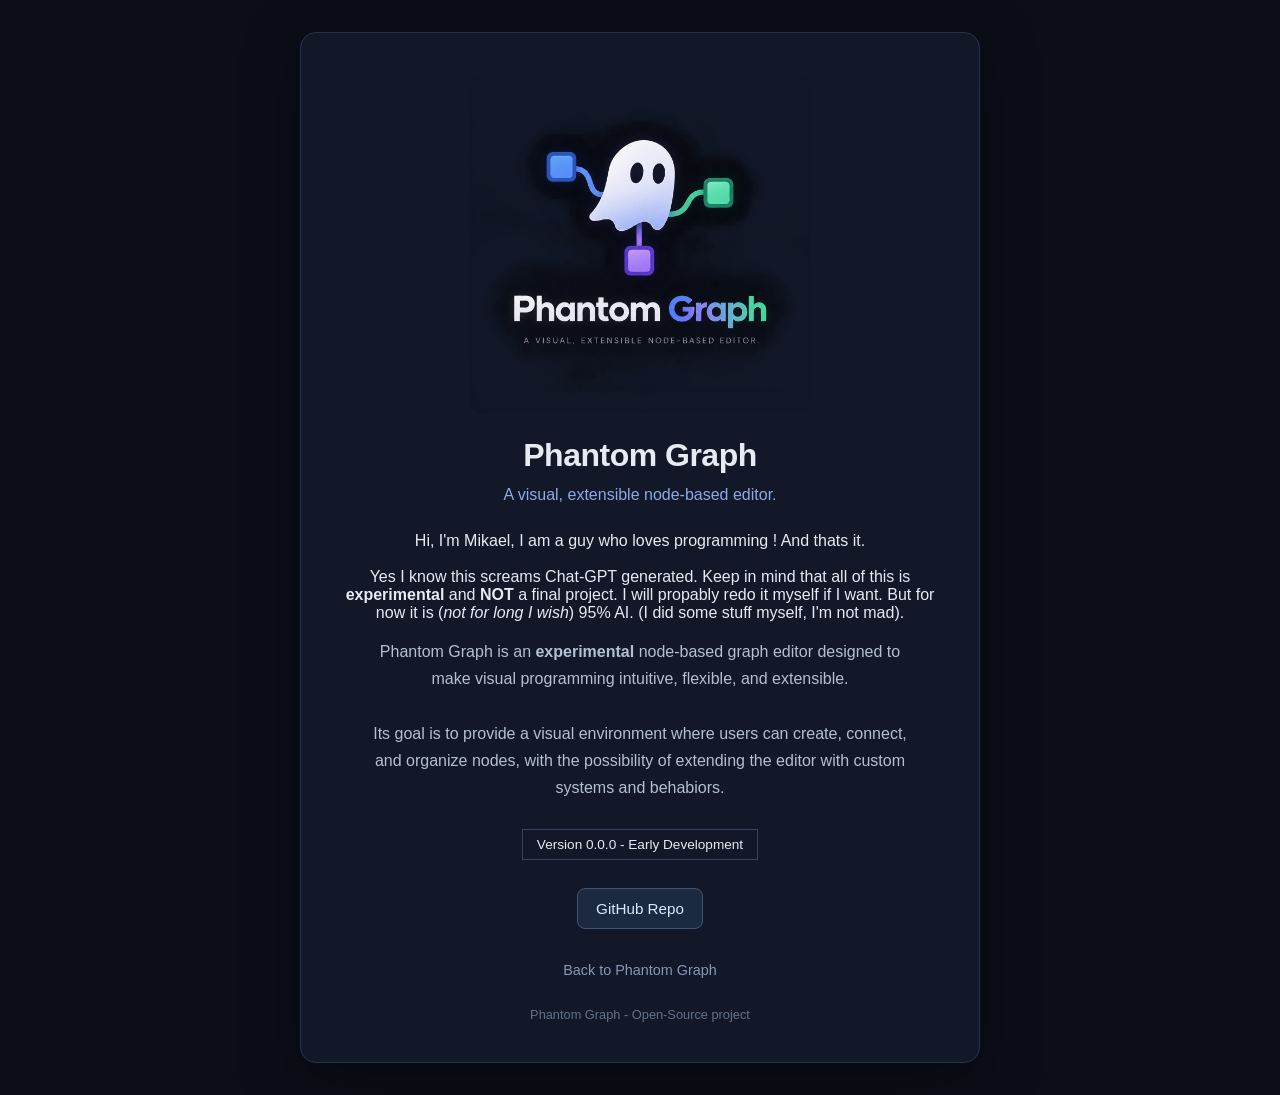
==== about.html @ 8c25c4c3 "add the about tab" ====
<!DOCTYPE html>
<html lang="en">
<head>
    <meta charset="UTF-8">
    <meta name="viewport" content="width=device-width, initial-scale=1.0">
    <title>About | Phantom Graph</title>
    <style>
        * {
            box-sizing: border-box;
        }

        body {
            margin: 0;
            min-height: 100vh;
            display: flex;
            align-items: center;
            justify-content: center;
            padding: 32px 20px;

            background: #0b0e17;
            color: #e6eaf2;
            font-family: Arial, sans-serif;
        }

        .about-container {
            width: 100%;
            max-width: 680px;
            padding: 40px;
            text-align: center;

            background: #121827;
            border: 1px solid #273249;
            border-radius: 16px;
            box-shadow: 0 20px 60px rgba(0, 0, 0, 0.35);
        }

        .logo {
            display: block;
            width: 100%;
            max-width: 340px;
            height: auto;
            margin: 0 auto 24px;
            border-radius: 12px;
        }

        h1 {
            margin: 0 0 12px;
            font-size: 2rem;
            letter-spacing: -0.5px;
        }

        .tagline {
            margin: 0 0 28px;
            color: #8da9e8;
            font-size: 1rem;
        }

        .description {
            margin: 0 auto 28px;
            max-width: 540px;
            color: #b4bfd2;
            font-size: 1rem;
            line-height: 1.7;
        }

        .version {
            display: inline-block;
            margin-bottom: 28px;
            padding: 7px 14px;
            border: 1px solid #34435e;
            border-radius: #aab8d0;
            font-size: 0.85rem;
        }

        .links {
            display: flex;
            justify-content: center;
            flex-wrap: wrap;
            gap: 12px;
            margin-bottom: 32px;
        }

        .button {
            display: inline-block;
            padding: 11px 18px;
            border: 1px solid #405477;
            border-radius: 8px;
            background: #1b2941;
            color: #dce7ff;
            text-decoration: none;
            font-size: 0.95rem;
            transition: background 0.2s, border-color 0.2s;
        }

        .button:hover {
            background: #293c5e;
            border-color: #7195e8;
        }

        .back-link {
            color: #8797b5;
            text-decoration: none;
            font-size: 0.9rem;
        }

        .back-link:hover {
            color: #fff;
        }

        footer {
            margin-top: 28px;
            color: #64718a;
            font-size: 0.8rem;
        }

        @media (max-width: 480px) {
            .about-container {
                padding: 28px 20px;
            }

            h1 {
                font-size: 1.7rem;
            }
        }
    </style>
</head>
<body>
    <main class="about-container">
        <img src="./assets/ChatGPT Image 27 sept. 2026, 17_05_07.png" alt="Phantom Graph logo" class="logo"/>
        <h1>Phantom Graph</h1>
        <p class="tagline">A visual, extensible node-based editor.</p>
        <p class="about-me">
            Hi, I'm Mikael, I am a guy who loves programming ! And thats it.

            <br><br>

            Yes I know this screams Chat-GPT generated. Keep in mind that 
            all of this is <b>experimental</b> and <b>NOT</b> a final project.
            I will propably redo it myself if I want. But for now it is 
            (<i>not for long I wish</i>) 95% AI. (I did some stuff myself, I'm not mad).
        </p>
        <p class="description">
            Phantom Graph is an <b>experimental</b> node-based graph editor
            designed to make visual programming intuitive, flexible,
            and extensible.

            <br><br>

            Its goal is to provide a visual environment where users
            can create, connect, and organize nodes, with the
            possibility of extending the editor with custom systems
            and behabiors.
        </p>
        <span class="version">
            Version 0.0.0 - Early Development
        </span>
        <div class="links">
            <a class="button" href="https://github.com/mucciacciaromikael-gif/Phantom-Graph" target="_blank" rel="noopener noreferer">GitHub Repo</a>
        </div>
        <a class="back-link" href="./index.html">Back to Phantom Graph</a> 
        <footer>
            Phantom Graph - Open-Source project
        </footer>
    </main>
</body>
</html>
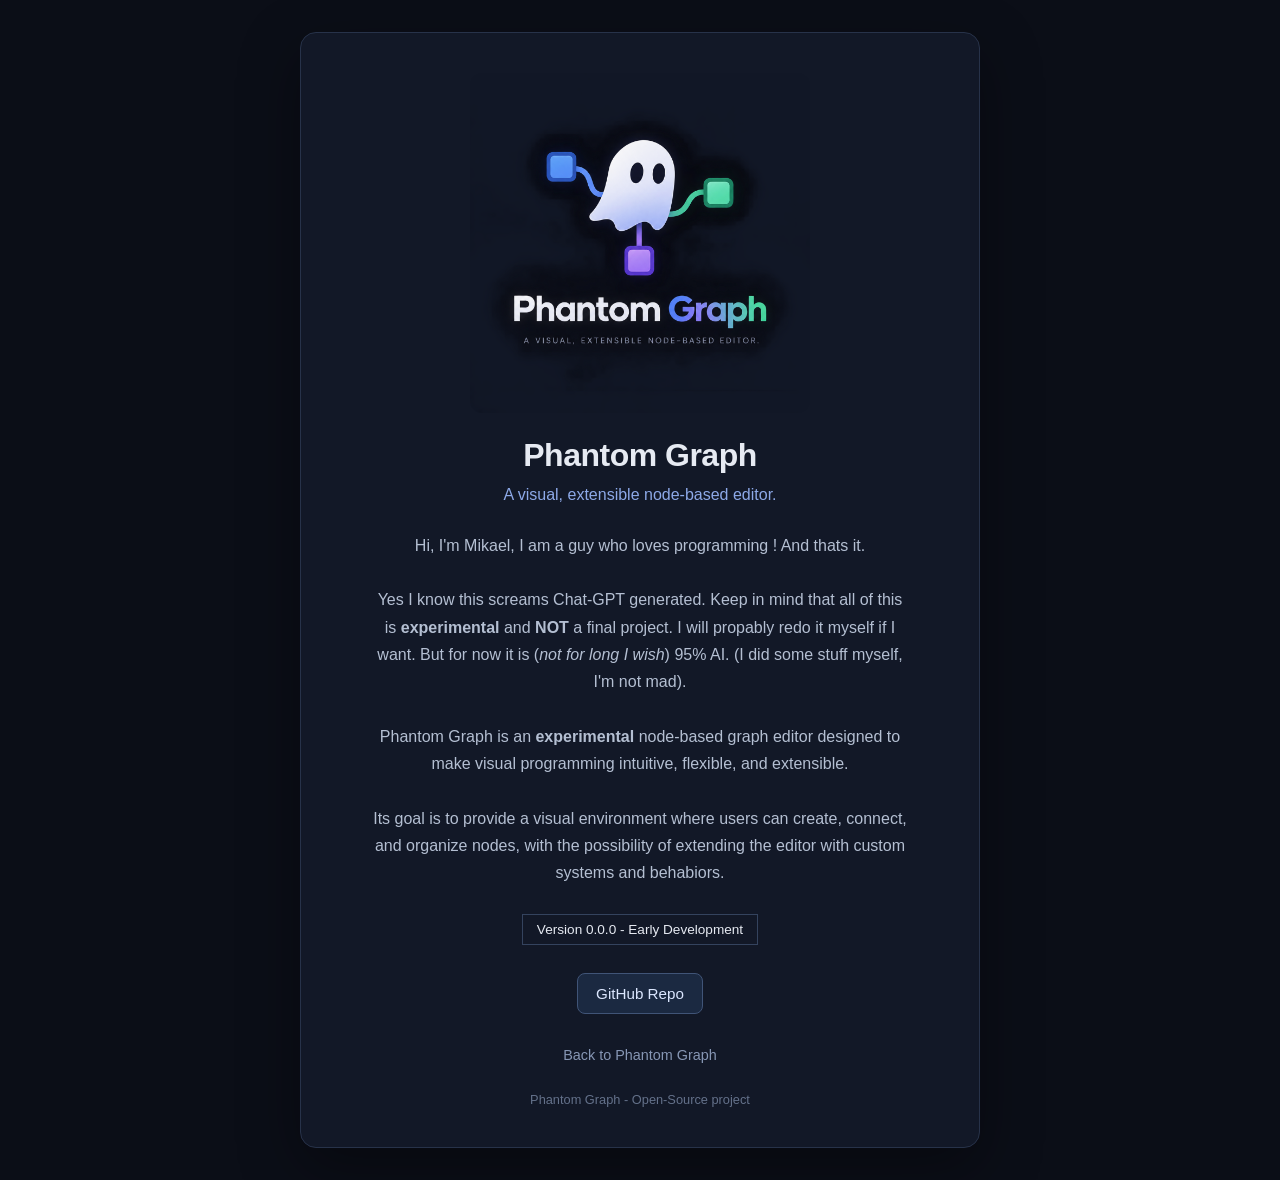
==== commit c8472fa6: "fix the oopsi" ====
--- a/about.html
+++ b/about.html
@@ -55,7 +55,7 @@
             font-size: 1rem;
         }
 
-        .description {
+        .description, .about-me {
             margin: 0 auto 28px;
             max-width: 540px;
             color: #b4bfd2;
